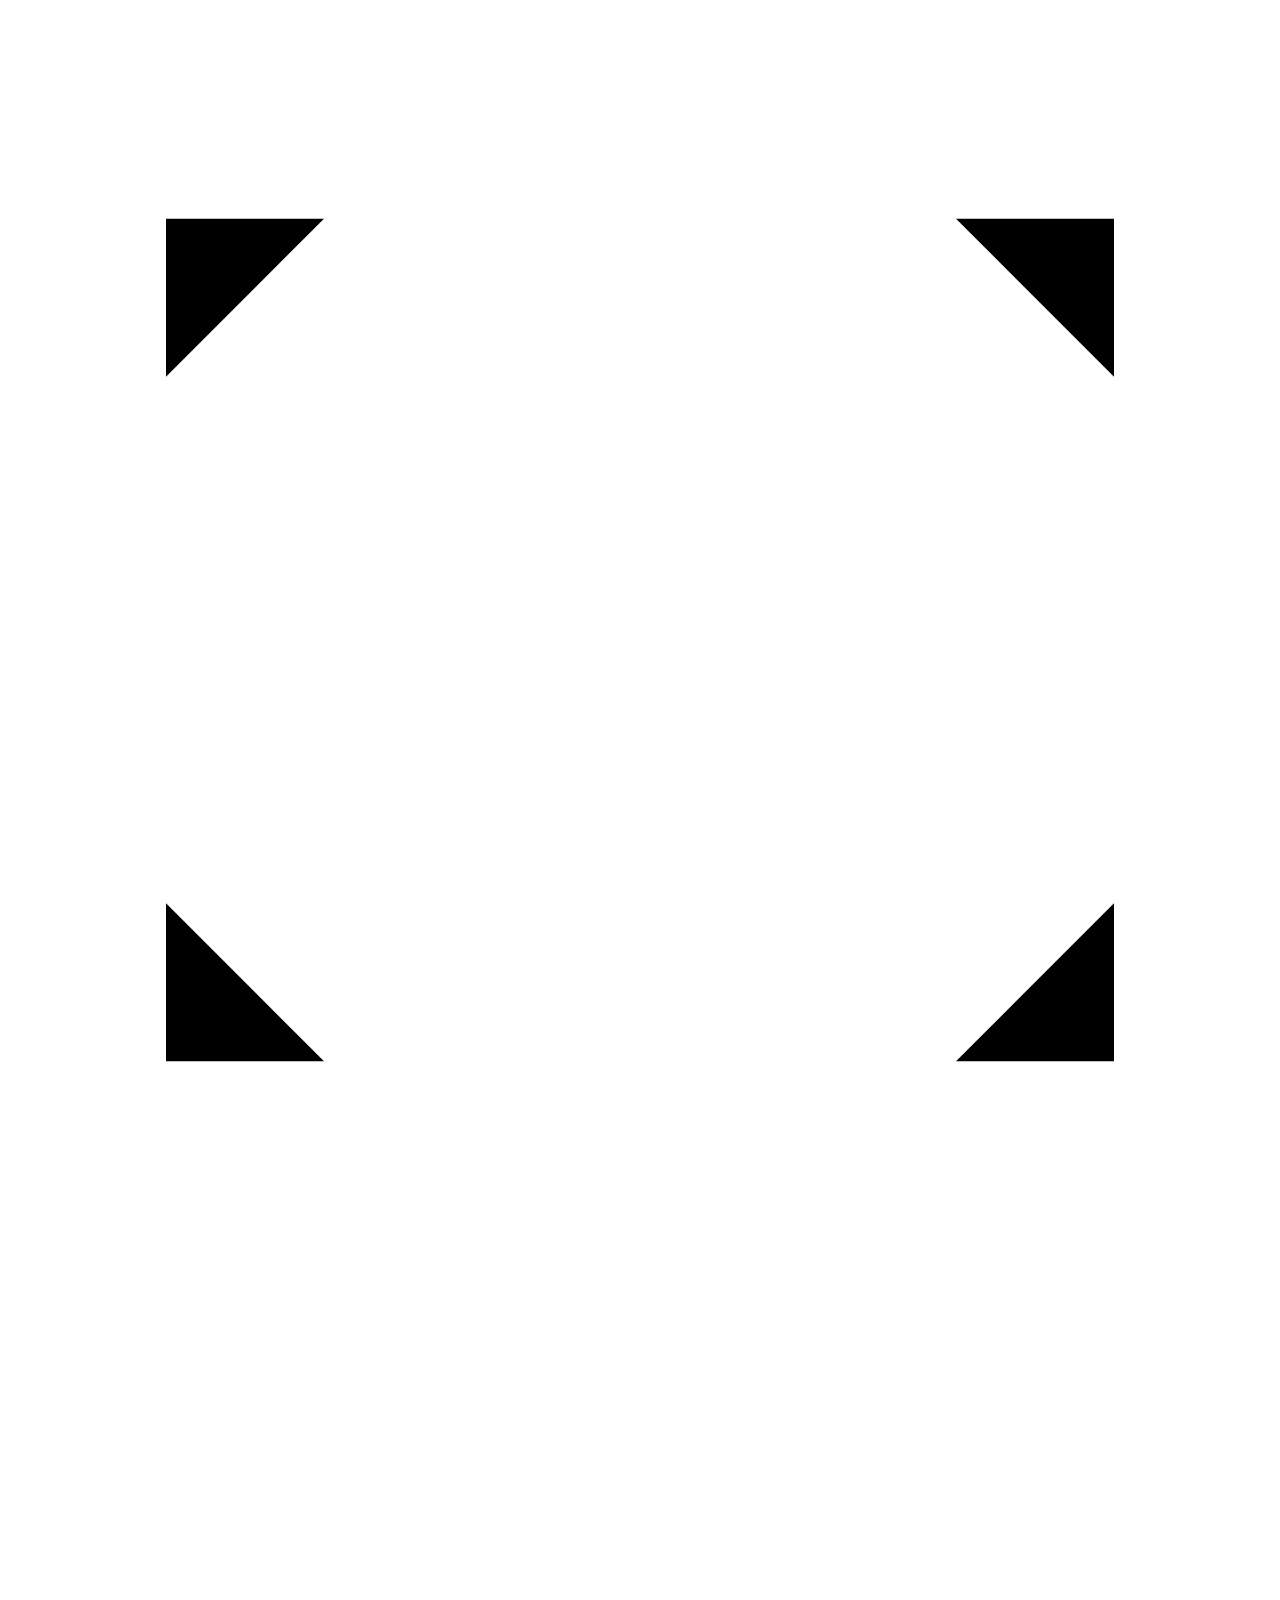
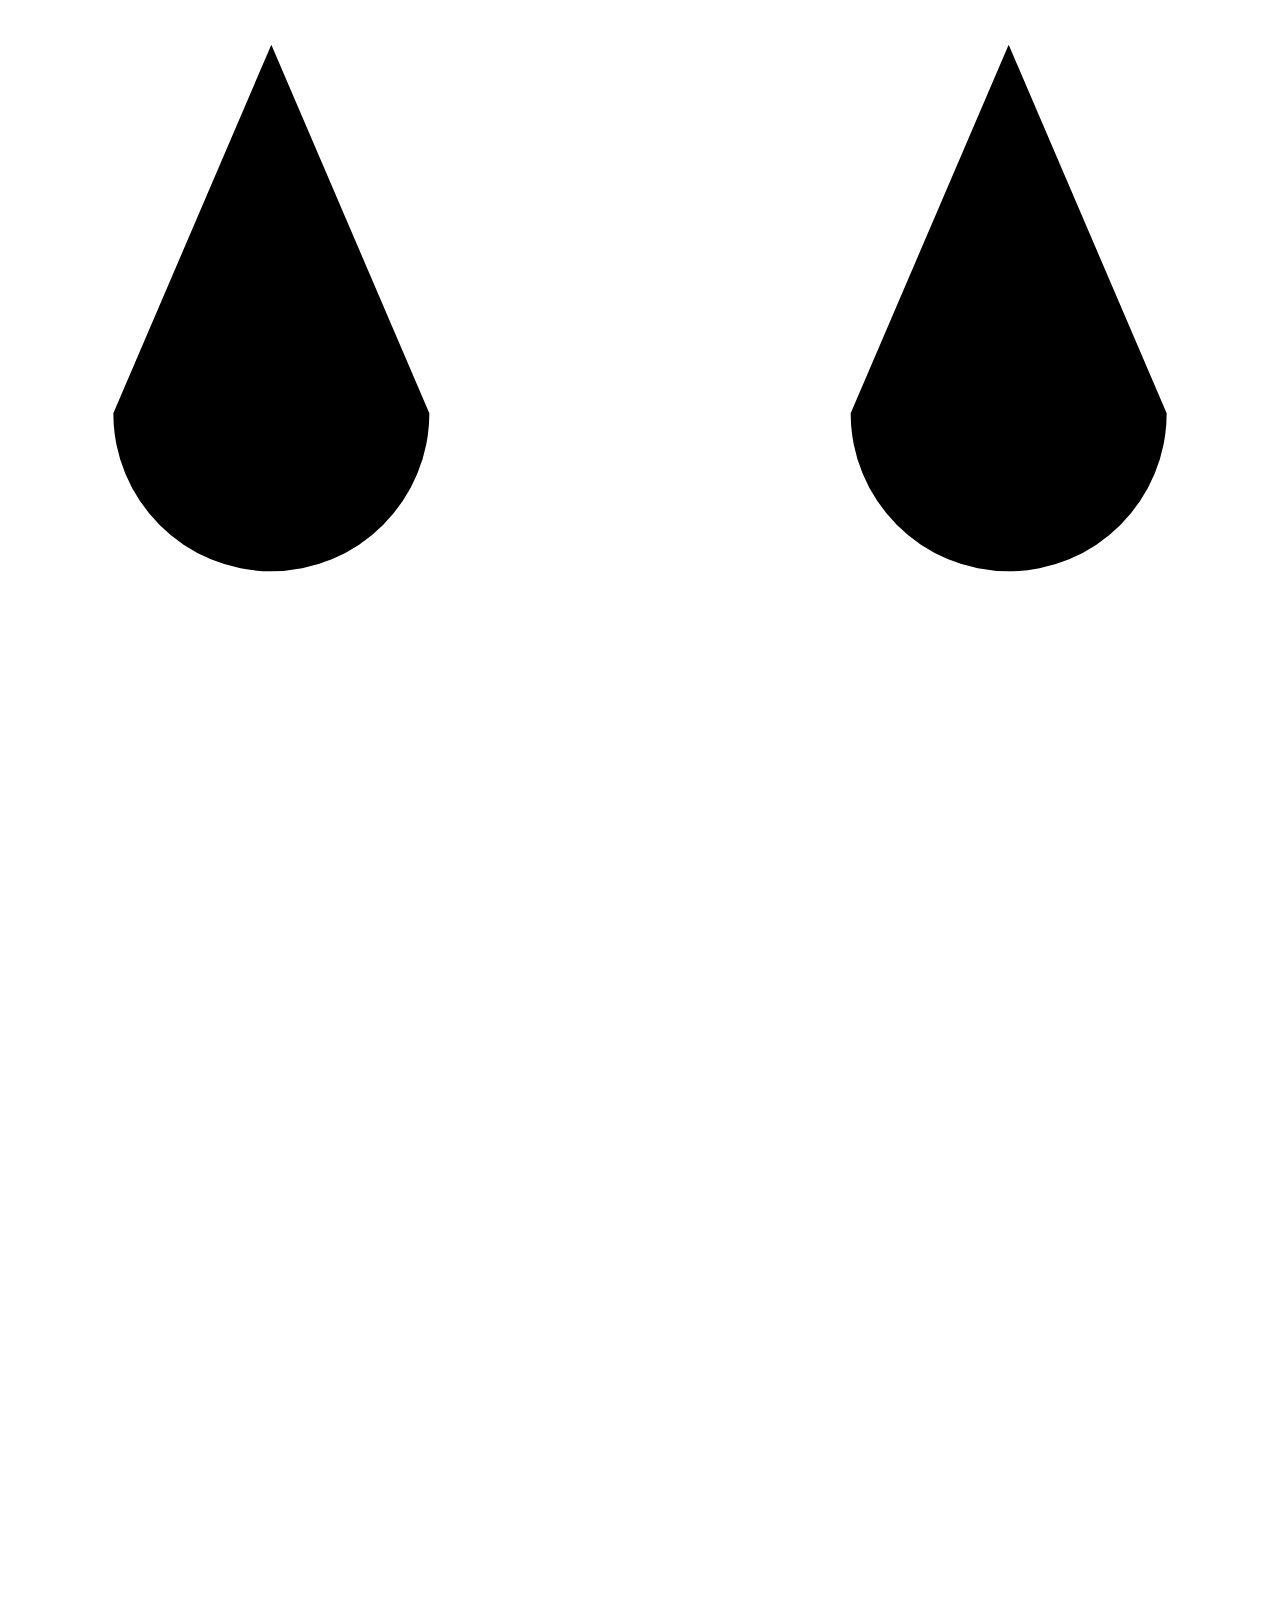
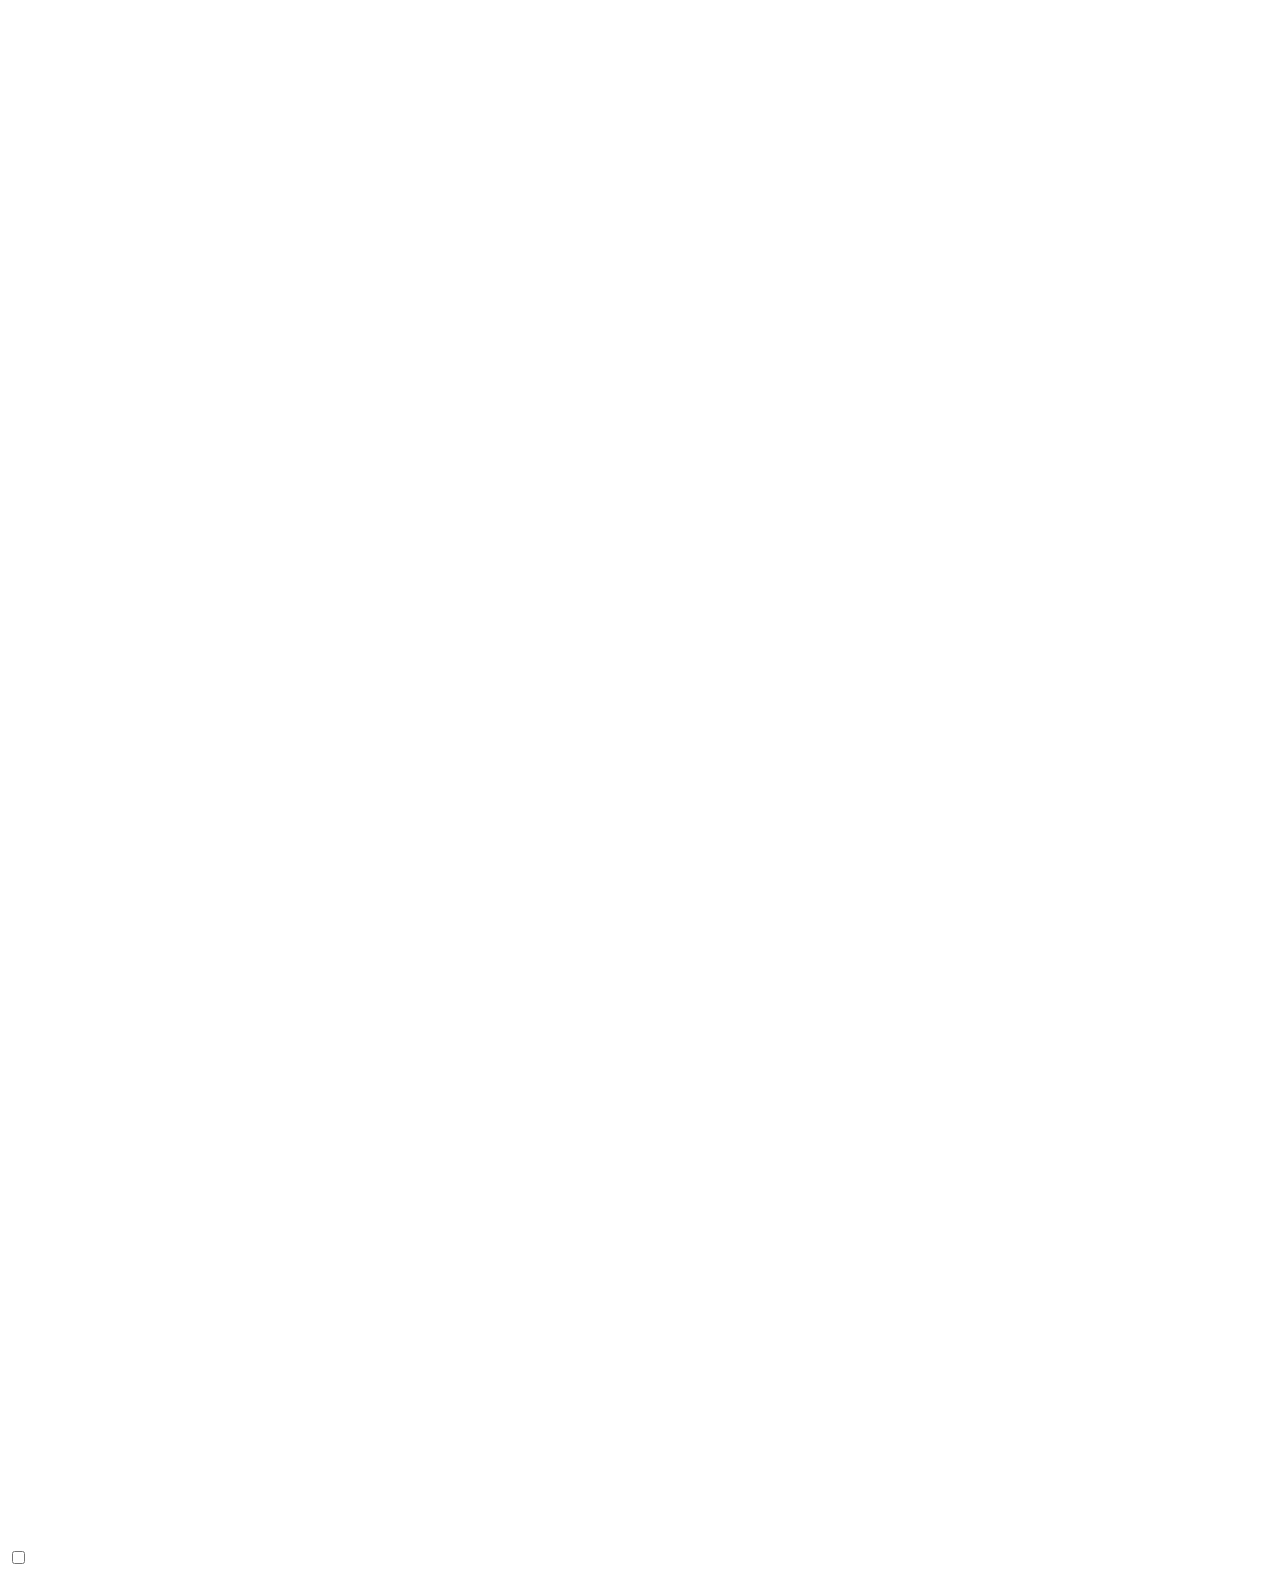
==== public/index.html @ ac885d71 "Initial version" ====
<!doctype html>
<html lang="es">
<head>
  <meta charset="utf-8">
  <meta name="viewport" content="width=device-width, initial-scale=1, viewport-fit=cover">
  <title>Gasto Súper</title>
  <meta name="theme-color" content="#f6f7f6" media="(prefers-color-scheme: light)">
  <meta name="theme-color" content="#121413" media="(prefers-color-scheme: dark)">
  <meta name="color-scheme" content="light dark">
  <meta name="apple-mobile-web-app-capable" content="yes">
  <meta name="mobile-web-app-capable" content="yes">
  <meta name="apple-mobile-web-app-status-bar-style" content="black-translucent">
  <meta name="apple-mobile-web-app-title" content="Gasto Súper">
  <meta name="format-detection" content="telephone=no">
  <link rel="manifest" href="/manifest.webmanifest">
  <link rel="apple-touch-icon" href="/icons/apple-touch-icon.png">
  <link rel="icon" href="/icons/icon.svg" type="image/svg+xml">
  <link rel="stylesheet" href="/css/app.css">
  <script src="https://cdn.jsdelivr.net/npm/@zxing/browser@0.2.1/umd/zxing-browser.min.js"
          integrity="sha384-HRtzk9lZgkbSgvUyQrnfC/GxiXZgwaNyD7hC9wcXlsBpDhkS80ISl73juef2FRuf"
          crossorigin="anonymous" defer></script>
  <script type="module" src="/js/app.js"></script>
</head>
<body>
  <main id="view" class="view" aria-live="polite"></main>

  <nav class="tabbar" data-i18n-aria="nav.label" aria-label="Navegación">
    <a href="#/scan" data-tab="scan"><svg viewBox="0 0 24 24" aria-hidden="true"><path d="M3 7V4h3M21 7V4h-3M3 17v3h3M21 17v3h-3M7 8v8M10 8v8M13 8v8M17 8v8"/></svg><span data-i18n="tab.scan"></span></a>
    <a href="#/compare" data-tab="compare"><svg viewBox="0 0 24 24" aria-hidden="true"><path d="M12 3v18M5 7h14M5 7l-3 7a3 3 0 0 0 6 0zM19 7l-3 7a3 3 0 0 0 6 0z"/></svg><span data-i18n="tab.compare"></span></a>
    <a href="#/history" data-tab="history"><svg viewBox="0 0 24 24" aria-hidden="true"><path d="M4 6h16M4 12h16M4 18h10"/></svg><span data-i18n="tab.history"></span></a>
    <a href="#/stats" data-tab="stats"><svg viewBox="0 0 24 24" aria-hidden="true"><path d="M5 20V11M12 20V4M19 20v-6"/></svg><span data-i18n="tab.stats"></span></a>
    <a href="#/more" data-tab="more"><svg viewBox="0 0 24 24" aria-hidden="true"><path d="M5 12h.01M12 12h.01M19 12h.01"/></svg><span data-i18n="tab.more"></span></a>
  </nav>

  <section id="login" class="login" hidden>
    <form class="stack login-form" novalidate>
      <img src="/icons/icon.svg" alt="" class="login-icon" width="72" height="72">
      <h1 data-i18n="login.title"></h1>
      <p class="muted" data-i18n="login.hint"></p>
      <label class="field"><span data-i18n="login.password"></span>
        <input type="password" name="password" autocomplete="current-password" enterkeyhint="go" required>
      </label>
      <p class="error" hidden></p>
      <button type="submit" class="btn primary block" data-i18n="login.submit"></button>
    </form>
  </section>

  <div id="sheet-backdrop" class="sheet-backdrop" hidden></div>
  <section id="sheet" class="sheet" role="dialog" aria-modal="true" hidden></section>
  <div id="toast" class="toast" role="status" hidden></div>
  <div id="flash" class="flash" aria-hidden="true"></div>
  <!-- iOS 18+ gives haptic feedback when a switch checkbox toggles; used as a best-effort vibration fallback. -->
  <label id="haptic" class="visually-hidden" aria-hidden="true"><input type="checkbox" switch tabindex="-1"></label>
</body>
</html>
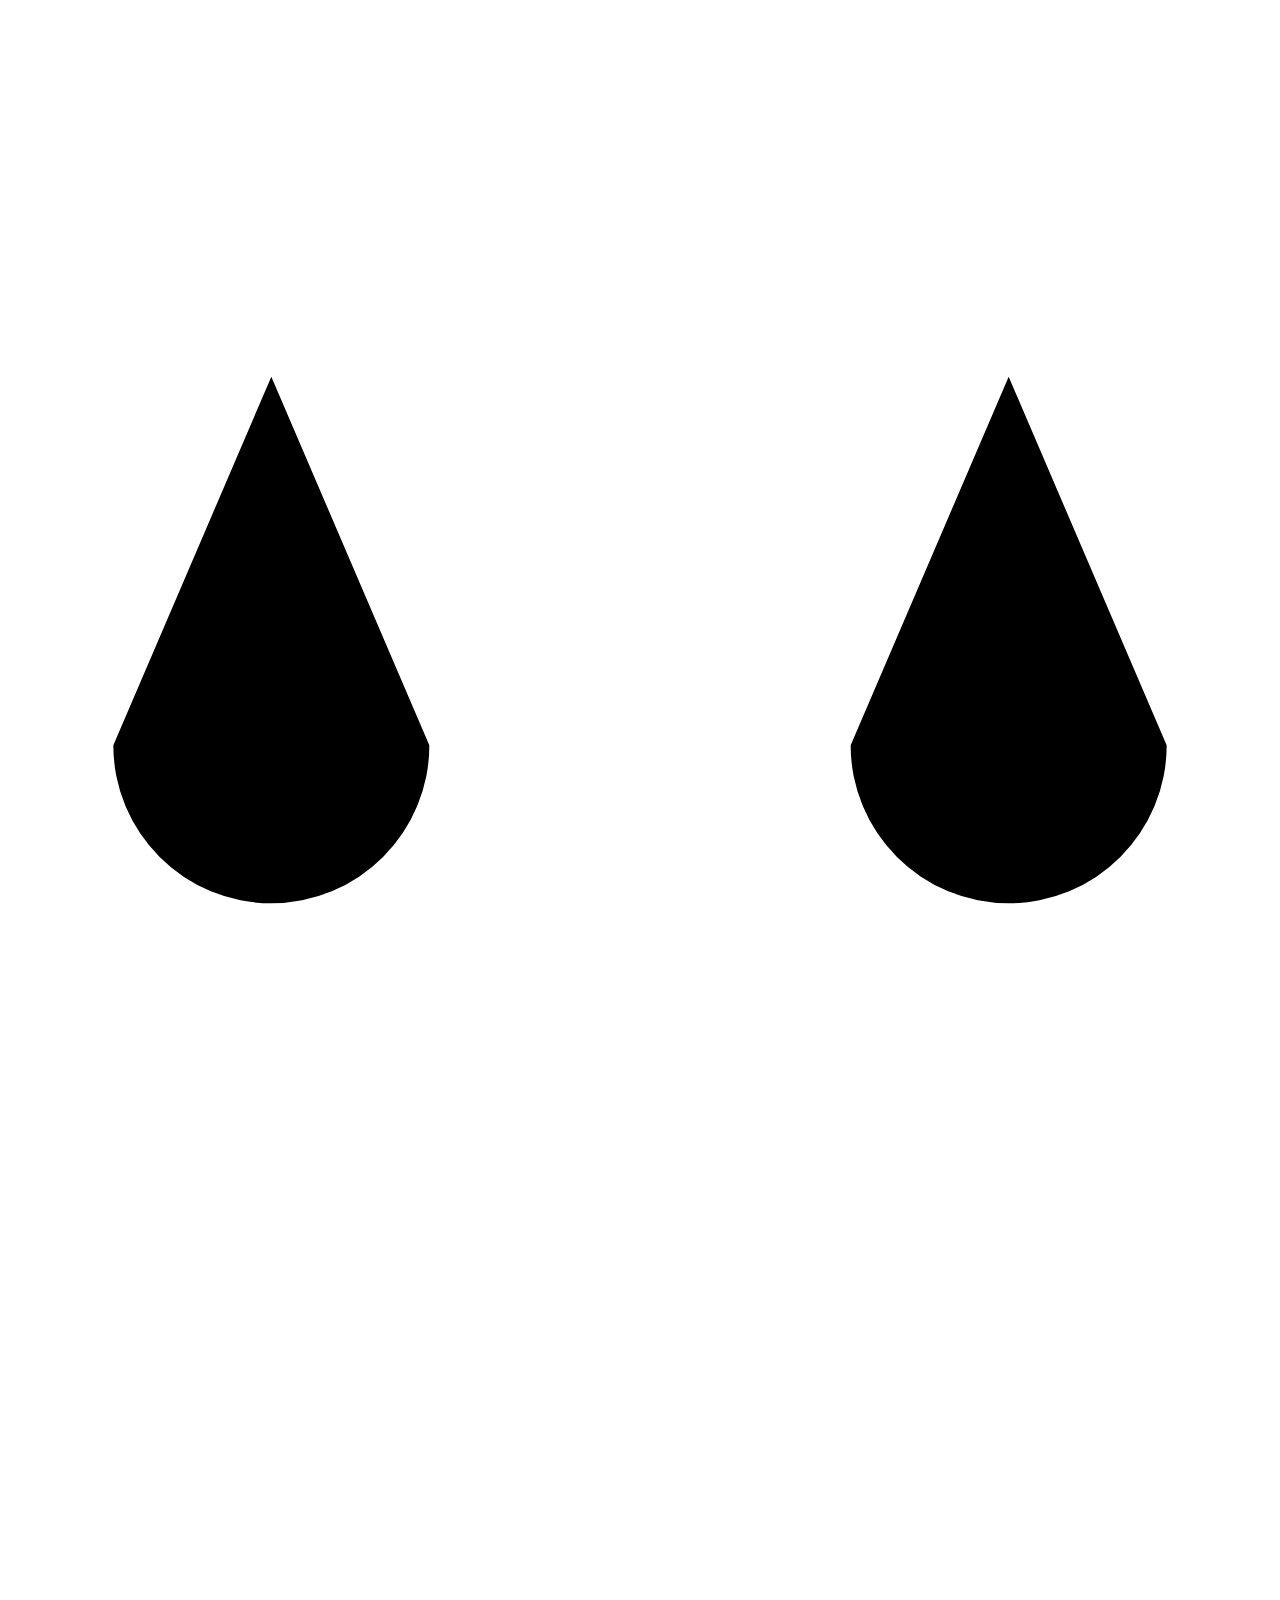
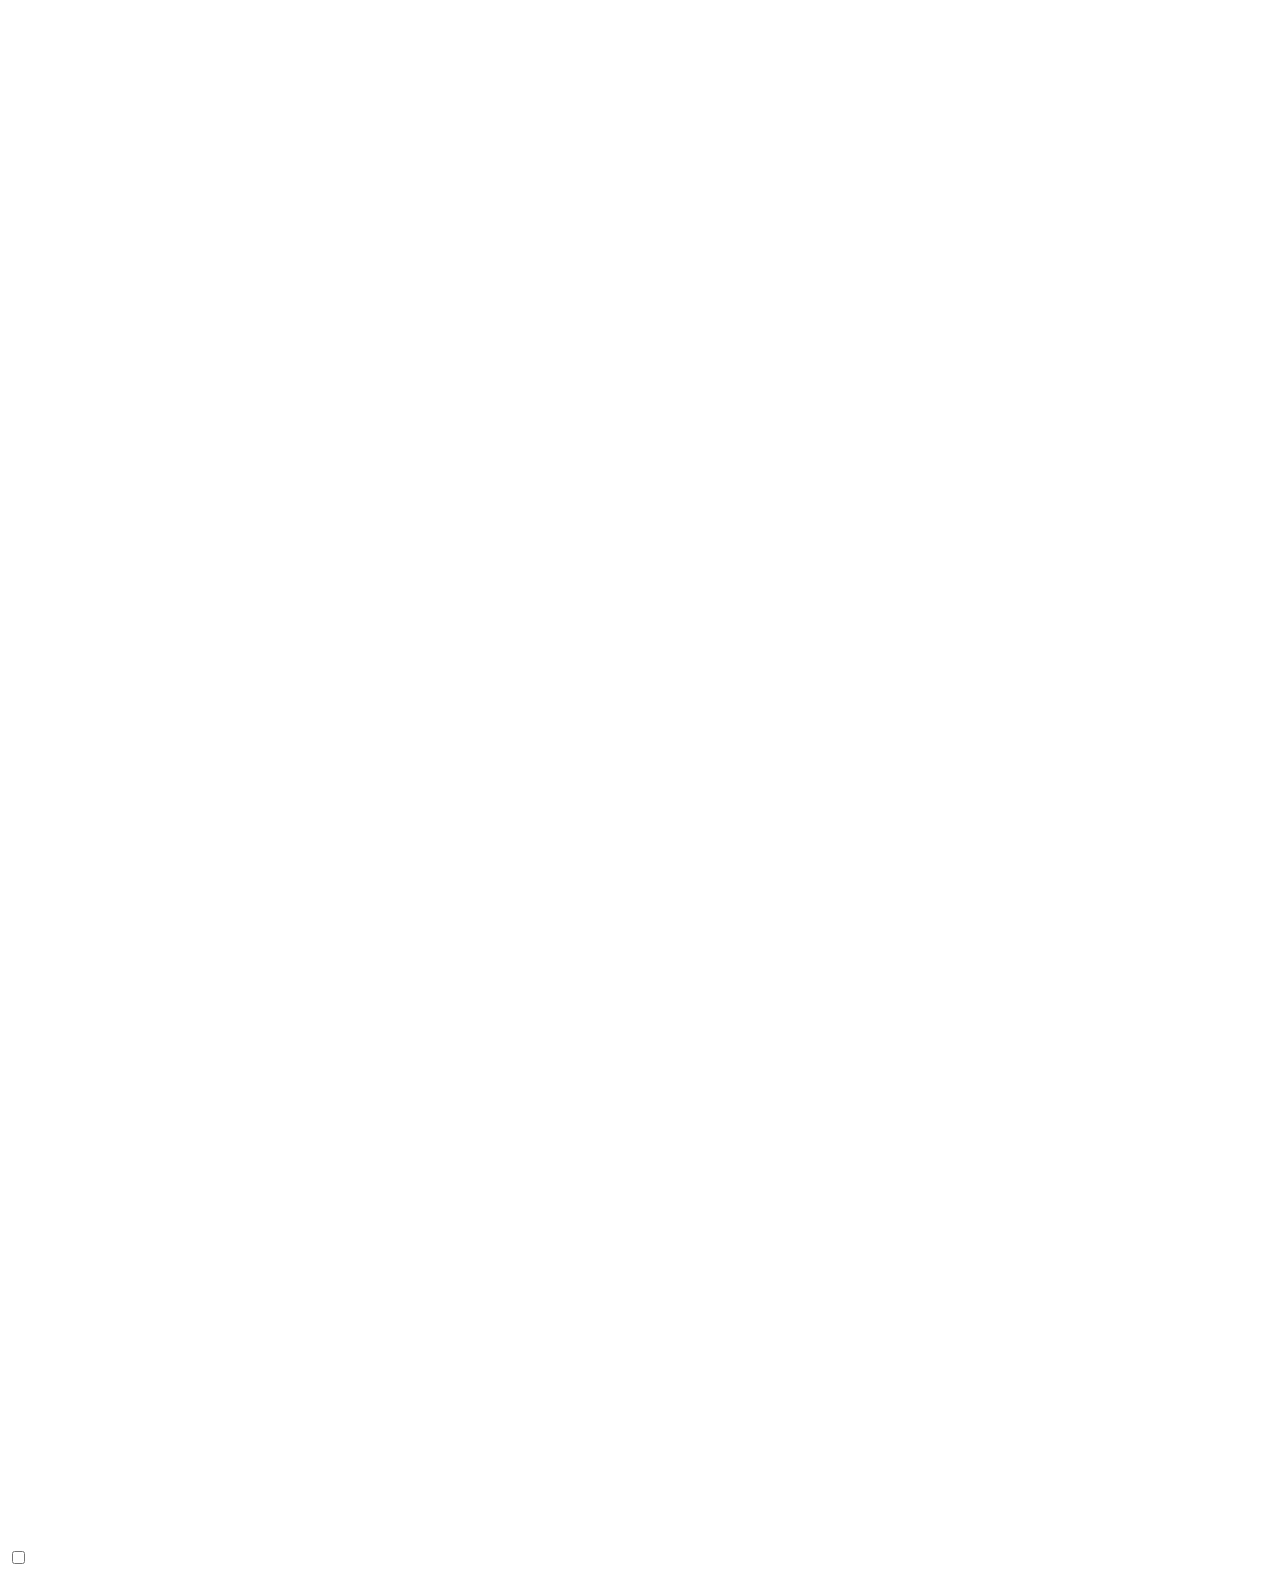
==== commit 1858a2b5: "New design, fixed author missmaches for Vercel, and some general bug fixes" ====
--- a/public/index.html
+++ b/public/index.html
@@ -4,8 +4,8 @@
   <meta charset="utf-8">
   <meta name="viewport" content="width=device-width, initial-scale=1, viewport-fit=cover">
   <title>Gasto Súper</title>
-  <meta name="theme-color" content="#f6f7f6" media="(prefers-color-scheme: light)">
-  <meta name="theme-color" content="#121413" media="(prefers-color-scheme: dark)">
+  <meta name="theme-color" content="#f5f5f5" media="(prefers-color-scheme: light)">
+  <meta name="theme-color" content="#0c0a09" media="(prefers-color-scheme: dark)">
   <meta name="color-scheme" content="light dark">
   <meta name="apple-mobile-web-app-capable" content="yes">
   <meta name="mobile-web-app-capable" content="yes">
@@ -14,7 +14,10 @@
   <meta name="format-detection" content="telephone=no">
   <link rel="manifest" href="/manifest.webmanifest">
   <link rel="apple-touch-icon" href="/icons/apple-touch-icon.png">
-  <link rel="icon" href="/icons/icon.svg" type="image/svg+xml">
+  <link rel="icon" href="/icons/favicon-32.png" sizes="32x32" type="image/png">
+  <link rel="icon" href="/icons/favicon.png" sizes="64x64" type="image/png">
+  <link rel="preload" href="/fonts/inter-latin.woff2" as="font" type="font/woff2" crossorigin>
+  <link rel="preload" href="/fonts/spectral-300-latin.woff2" as="font" type="font/woff2" crossorigin>
   <link rel="stylesheet" href="/css/app.css">
   <script src="https://cdn.jsdelivr.net/npm/@zxing/browser@0.2.1/umd/zxing-browser.min.js"
           integrity="sha384-HRtzk9lZgkbSgvUyQrnfC/GxiXZgwaNyD7hC9wcXlsBpDhkS80ISl73juef2FRuf"
@@ -25,8 +28,8 @@
   <main id="view" class="view" aria-live="polite"></main>
 
   <nav class="tabbar" data-i18n-aria="nav.label" aria-label="Navegación">
-    <a href="#/scan" data-tab="scan"><svg viewBox="0 0 24 24" aria-hidden="true"><path d="M3 7V4h3M21 7V4h-3M3 17v3h3M21 17v3h-3M7 8v8M10 8v8M13 8v8M17 8v8"/></svg><span data-i18n="tab.scan"></span></a>
     <a href="#/compare" data-tab="compare"><svg viewBox="0 0 24 24" aria-hidden="true"><path d="M12 3v18M5 7h14M5 7l-3 7a3 3 0 0 0 6 0zM19 7l-3 7a3 3 0 0 0 6 0z"/></svg><span data-i18n="tab.compare"></span></a>
+    <a href="#/list" data-tab="list"><svg viewBox="0 0 24 24" aria-hidden="true"><path d="M9 6h11M9 12h11M9 18h11M4 6h.01M4 12h.01M4 18h.01"/></svg><span data-i18n="tab.list"></span></a>
     <a href="#/history" data-tab="history"><svg viewBox="0 0 24 24" aria-hidden="true"><path d="M4 6h16M4 12h16M4 18h10"/></svg><span data-i18n="tab.history"></span></a>
     <a href="#/stats" data-tab="stats"><svg viewBox="0 0 24 24" aria-hidden="true"><path d="M5 20V11M12 20V4M19 20v-6"/></svg><span data-i18n="tab.stats"></span></a>
     <a href="#/more" data-tab="more"><svg viewBox="0 0 24 24" aria-hidden="true"><path d="M5 12h.01M12 12h.01M19 12h.01"/></svg><span data-i18n="tab.more"></span></a>
@@ -34,7 +37,7 @@
 
   <section id="login" class="login" hidden>
     <form class="stack login-form" novalidate>
-      <img src="/icons/icon.svg" alt="" class="login-icon" width="72" height="72">
+      <img src="/icons/icon-192.png" alt="" class="login-icon" width="96" height="96">
       <h1 data-i18n="login.title"></h1>
       <p class="muted" data-i18n="login.hint"></p>
       <label class="field"><span data-i18n="login.password"></span>
